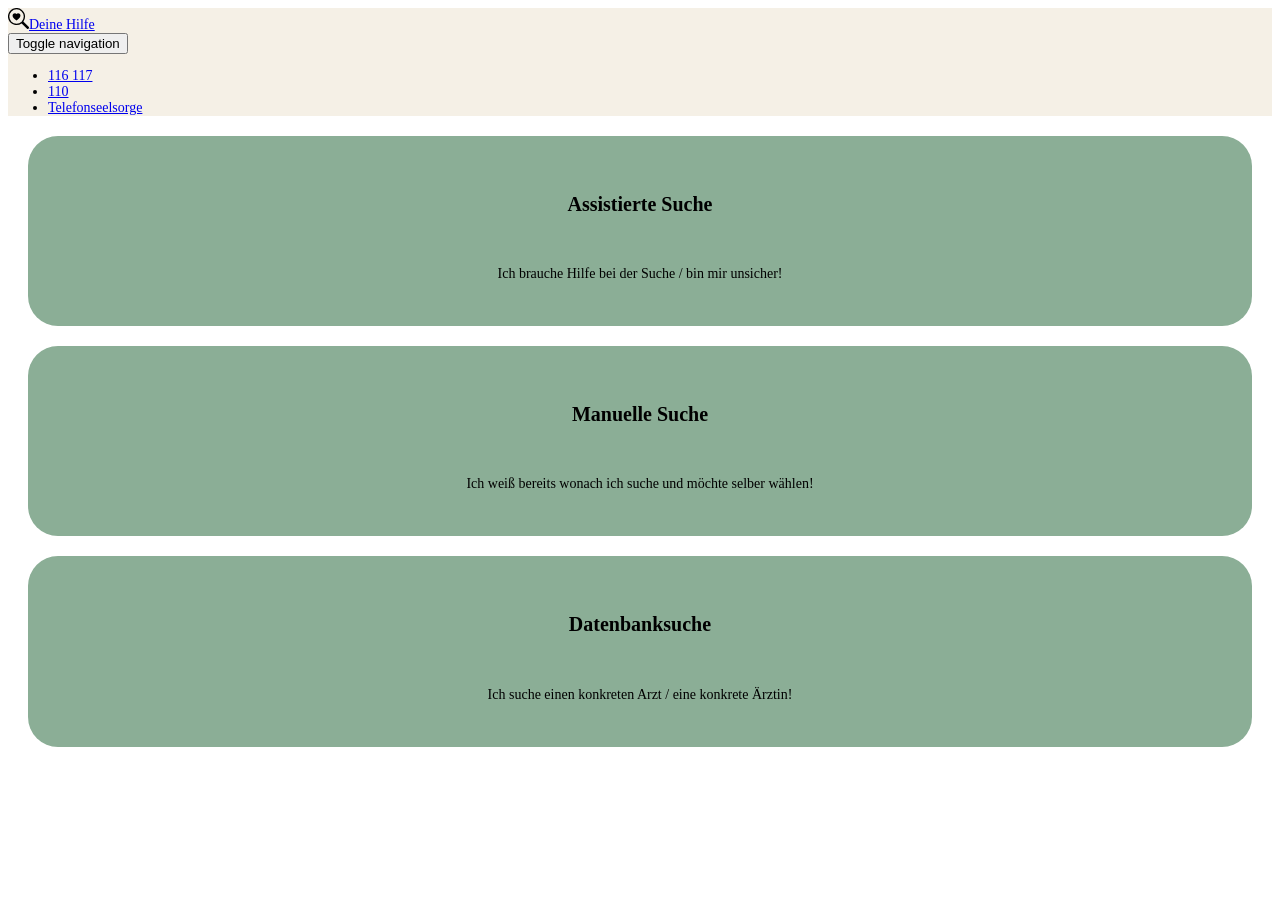
==== Export/index.html @ 64e5165f "Export" ====
<!DOCTYPE html>
<html data-bs-theme="light" lang="en">

<head>
    <meta charset="utf-8">
    <meta name="viewport" content="width=device-width, initial-scale=1.0, shrink-to-fit=no">
    <title>EIIA_APL_Marc</title>
    <link rel="stylesheet" href="assets/bootstrap/css/bootstrap.min.css">
    <link rel="stylesheet" href="assets/css/Nunito.css">
    <link rel="stylesheet" href="assets/css/styles.css">
</head>

<body>
    <main>
        <nav class="navbar navbar-expand-md bg-body mt-0 pt-3 pb-3">
            <div class="container-fluid">
                <div class="container d-flex w-50 flex-grow-1 align-items-center"><svg class="bi bi-search-heart" xmlns="http://www.w3.org/2000/svg" width="1.5em" height="1.5em" fill="currentColor" viewBox="0 0 16 16">
    <path d="M6.5 4.482c1.664-1.673 5.825 1.254 0 5.018-5.825-3.764-1.664-6.69 0-5.018"></path>
    <path d="M13 6.5a6.47 6.47 0 0 1-1.258 3.844q.06.044.115.098l3.85 3.85a1 1 0 0 1-1.414 1.415l-3.85-3.85a1 1 0 0 1-.1-.115h.002A6.5 6.5 0 1 1 13 6.5M6.5 12a5.5 5.5 0 1 0 0-11 5.5 5.5 0 0 0 0 11"></path>
</svg><a class="navbar-brand ms-0 ps-2 me-0 pt-1 pb-1" href="#">Deine Hilfe</a></div><button class="navbar-toggler" data-bs-toggle="collapse" data-bs-target="#navcol-1"><span class="visually-hidden">Toggle navigation</span><span class="navbar-toggler-icon"></span></button>
                <div class="collapse navbar-collapse d-md-flex justify-content-md-end" id="navcol-1">
                    <ul class="navbar-nav">
                        <li class="nav-item"><a class="nav-link active" href="tel:116117">116 117</a></li>
                        <li class="nav-item"><a class="nav-link" href="tel:110">110</a></li>
                        <li class="nav-item"><a class="nav-link" href="tel:116123 ">Telefonseelsorge</a></li>
                    </ul>
                </div>
            </div>
        </nav>
        <div class="container">
            <div class="card btn">
                <div class="card-body">
                    <h4 class="card-title">Assistierte Suche</h4>
                    <p class="card-text">Ich brauche Hilfe bei der Suche / bin mir unsicher!</p>
                </div>
            </div>
            <div class="card btn">
                <div class="card-body">
                    <h4 class="card-title">Manuelle Suche</h4>
                    <p class="card-text">Ich weiß bereits wonach ich suche und möchte selber wählen!</p>
                </div>
            </div>
            <div class="card btn">
                <div class="card-body">
                    <h4 class="card-title">Datenbanksuche</h4>
                    <p class="card-text">Ich suche einen konkreten Arzt / eine konkrete Ärztin!</p>
                </div>
            </div>
        </div>
    </main>
    <script src="assets/bootstrap/js/bootstrap.min.js"></script>
</body>

</html>
---- Export/assets/css/Nunito.css ----
@font-face {
	font-family: 'Nunito';
	src: url(../../assets/fonts/Nunito-09d390e5876e4aa7c6f5e438f1614684.woff2) format('woff2');
	font-weight: 400;
	font-style: normal;
	font-display: swap;
	unicode-range: U+0460-052F, U+1C80-1C8A, U+20B4, U+2DE0-2DFF, U+A640-A69F, U+FE2E-FE2F;
}

@font-face {
	font-family: 'Nunito';
	src: url(../../assets/fonts/Nunito-8b28b9daa81300a142b5e656fa358a9f.woff2) format('woff2');
	font-weight: 400;
	font-style: normal;
	font-display: swap;
	unicode-range: U+0301, U+0400-045F, U+0490-0491, U+04B0-04B1, U+2116;
}

@font-face {
	font-family: 'Nunito';
	src: url(../../assets/fonts/Nunito-d2909e3406d21f5227698c7efa79f1c7.woff2) format('woff2');
	font-weight: 400;
	font-style: normal;
	font-display: swap;
	unicode-range: U+0102-0103, U+0110-0111, U+0128-0129, U+0168-0169, U+01A0-01A1, U+01AF-01B0, U+0300-0301, U+0303-0304, U+0308-0309, U+0323, U+0329, U+1EA0-1EF9, U+20AB;
}

@font-face {
	font-family: 'Nunito';
	src: url(../../assets/fonts/Nunito-4af3a10f82110460fb3ffc6973429718.woff2) format('woff2');
	font-weight: 400;
	font-style: normal;
	font-display: swap;
	unicode-range: U+0100-02BA, U+02BD-02C5, U+02C7-02CC, U+02CE-02D7, U+02DD-02FF, U+0304, U+0308, U+0329, U+1D00-1DBF, U+1E00-1E9F, U+1EF2-1EFF, U+2020, U+20A0-20AB, U+20AD-20C0, U+2113, U+2C60-2C7F, U+A720-A7FF;
}

@font-face {
	font-family: 'Nunito';
	src: url(../../assets/fonts/Nunito-49cbf8c7f8194f014216f47fc1d9e734.woff2) format('woff2');
	font-weight: 400;
	font-style: normal;
	font-display: swap;
	unicode-range: U+0000-00FF, U+0131, U+0152-0153, U+02BB-02BC, U+02C6, U+02DA, U+02DC, U+0304, U+0308, U+0329, U+2000-206F, U+20AC, U+2122, U+2191, U+2193, U+2212, U+2215, U+FEFF, U+FFFD;
}
---- Export/assets/css/styles.css ----
:root {
  --green-300: #C3D5C8;
  --green-400: #ABC4B3;
  --green-500: #8BAE96;
  --green-600: #649072;
  --green-700: #3B5444;
  --cream-300: #FDF9F2;
  --cream-400: #F5F0E6;
  --cream-500: #EEE5D3;
  --cream-600: #E2D3B6;
  --cream-700: #D7C298;
  --blue-400: #36608F;
  --blue-500: #1A3A5F;
  --blue-600: #122740;
  --card-shadow: 0 12px 32px rgba(26, 58, 95, 0.08);
}

body {
  font-family: 'Nunito';
  font-size: 14px;
}

.navbar {
  background-color: var(--cream-400) !important;
}

h1, h2, h3, h4, h5, h6 {
  font-size: 20px;
  font-weight: 600;
  text-align: center;
}

.card {
  background-color: var(--cream-400);
  border-radius: 30px !important;
  border: none;
  margin: 20px;
}

.card-body {
  padding: 30px;
  align-items: center;
  display: flex;
  flex-direction: column;
  gap: 10px;
}

.btn {
  border-radius: 10px;
  background-color: var(--green-500) !important;
}
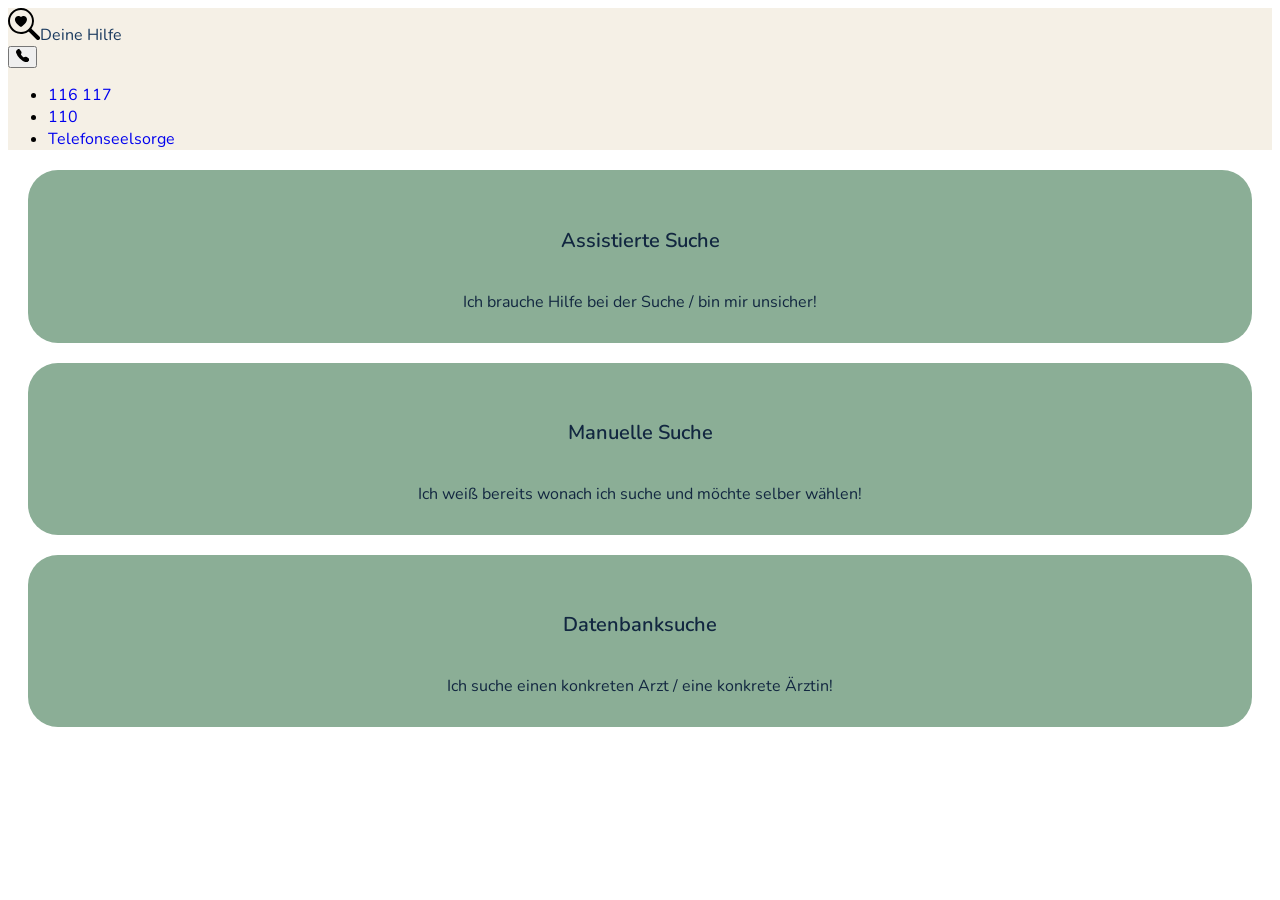
==== commit 5d6436bc: "export und manuelle anpassungen" ====
--- a/Export/index.html
+++ b/Export/index.html
@@ -4,49 +4,55 @@
 <head>
     <meta charset="utf-8">
     <meta name="viewport" content="width=device-width, initial-scale=1.0, shrink-to-fit=no">
-    <title>EIIA_APL_Marc</title>
+    <title>Deine Hilfe</title>
     <link rel="stylesheet" href="assets/bootstrap/css/bootstrap.min.css">
-    <link rel="stylesheet" href="assets/css/Nunito.css">
-    <link rel="stylesheet" href="assets/css/styles.css">
+    <link rel="stylesheet" href="https://fonts.googleapis.com/css?family=Nunito&amp;display=swap">
+    <link rel="stylesheet" href="assets/css/bss-overrides.css">
+    <link rel="stylesheet" href="assets/css/Empty-Card.css">
+    <link rel="stylesheet" href="assets/css/styles.compiled.css">
 </head>
 
 <body>
     <main>
         <nav class="navbar navbar-expand-md bg-body mt-0 pt-3 pb-3">
             <div class="container-fluid">
-                <div class="container d-flex w-50 flex-grow-1 align-items-center"><svg class="bi bi-search-heart" xmlns="http://www.w3.org/2000/svg" width="1.5em" height="1.5em" fill="currentColor" viewBox="0 0 16 16">
+                <div class="container d-flex w-50 flex-grow-1 align-items-center"><svg class="bi bi-search-heart text-secondary" xmlns="http://www.w3.org/2000/svg" width="2em" height="2em" fill="currentColor" viewBox="0 0 16 16">
     <path d="M6.5 4.482c1.664-1.673 5.825 1.254 0 5.018-5.825-3.764-1.664-6.69 0-5.018"></path>
     <path d="M13 6.5a6.47 6.47 0 0 1-1.258 3.844q.06.044.115.098l3.85 3.85a1 1 0 0 1-1.414 1.415l-3.85-3.85a1 1 0 0 1-.1-.115h.002A6.5 6.5 0 1 1 13 6.5M6.5 12a5.5 5.5 0 1 0 0-11 5.5 5.5 0 0 0 0 11"></path>
-</svg><a class="navbar-brand ms-0 ps-2 me-0 pt-1 pb-1" href="#">Deine Hilfe</a></div><button class="navbar-toggler" data-bs-toggle="collapse" data-bs-target="#navcol-1"><span class="visually-hidden">Toggle navigation</span><span class="navbar-toggler-icon"></span></button>
+</svg><a class="navbar-brand ms-3 ps-2 me-0 pt-1 pb-1" href="#">Deine Hilfe</a></div><button class="navbar-toggler border-0" data-bs-toggle="collapse" data-bs-target="#navcol-1"><svg class="bi bi-telephone-fill text-secondary" xmlns="http://www.w3.org/2000/svg" width="1em" height="1em" fill="currentColor" viewBox="0 0 16 16">
+                        <path fill-rule="evenodd" d="M1.885.511a1.745 1.745 0 0 1 2.61.163L6.29 2.98c.329.423.445.974.315 1.494l-.547 2.19a.68.68 0 0 0 .178.643l2.457 2.457a.68.68 0 0 0 .644.178l2.189-.547a1.75 1.75 0 0 1 1.494.315l2.306 1.794c.829.645.905 1.87.163 2.611l-1.034 1.034c-.74.74-1.846 1.065-2.877.702a18.6 18.6 0 0 1-7.01-4.42 18.6 18.6 0 0 1-4.42-7.009c-.362-1.03-.037-2.137.703-2.877z"></path>
+                    </svg></button>
                 <div class="collapse navbar-collapse d-md-flex justify-content-md-end" id="navcol-1">
                     <ul class="navbar-nav">
-                        <li class="nav-item"><a class="nav-link active" href="tel:116117">116 117</a></li>
+                        <li class="nav-item"><a class="nav-link" href="tel:116117">116 117</a></li>
                         <li class="nav-item"><a class="nav-link" href="tel:110">110</a></li>
                         <li class="nav-item"><a class="nav-link" href="tel:116123 ">Telefonseelsorge</a></li>
                     </ul>
                 </div>
             </div>
         </nav>
-        <div class="container">
-            <div class="card btn">
-                <div class="card-body">
-                    <h4 class="card-title">Assistierte Suche</h4>
-                    <p class="card-text">Ich brauche Hilfe bei der Suche / bin mir unsicher!</p>
+        <div class="container"><a href="assistiert.html">
+                <div class="card btn">
+                    <div class="card-body">
+                        <h4 class="card-title">Assistierte Suche</h4>
+                        <p class="card-text">Ich brauche Hilfe bei der Suche / bin mir unsicher!</p>
+                    </div>
                 </div>
-            </div>
-            <div class="card btn">
-                <div class="card-body">
-                    <h4 class="card-title">Manuelle Suche</h4>
-                    <p class="card-text">Ich weiß bereits wonach ich suche und möchte selber wählen!</p>
+            </a><a href="manuell.html">
+                <div class="card btn">
+                    <div class="card-body">
+                        <h4 class="card-title">Manuelle Suche</h4>
+                        <p class="card-text">Ich weiß bereits wonach ich suche und möchte selber wählen!</p>
+                    </div>
                 </div>
-            </div>
-            <div class="card btn">
-                <div class="card-body">
-                    <h4 class="card-title">Datenbanksuche</h4>
-                    <p class="card-text">Ich suche einen konkreten Arzt / eine konkrete Ärztin!</p>
+            </a><a href="datenbank.html">
+                <div class="card btn">
+                    <div class="card-body">
+                        <h4 class="card-title">Datenbanksuche</h4>
+                        <p class="card-text">Ich suche einen konkreten Arzt / eine konkrete Ärztin!</p>
+                    </div>
                 </div>
-            </div>
-        </div>
+            </a></div>
     </main>
     <script src="assets/bootstrap/js/bootstrap.min.js"></script>
 </body>
--- a/Export/assets/css/bss-overrides.css
+++ b/Export/assets/css/bss-overrides.css
@@ -0,0 +1,75 @@
+:root, [data-bs-theme=light] {
+  --bs-primary: #1A3A5F;
+  --bs-primary-rgb: 26,58,95;
+  --bs-primary-text-emphasis: #0A1726;
+  --bs-primary-bg-subtle: #D1D8DF;
+  --bs-primary-border-subtle: #A3B0BF;
+  --bs-secondary: #8BAE96;
+  --bs-secondary-rgb: 139,174,150;
+  --bs-secondary-text-emphasis: #38463C;
+  --bs-secondary-bg-subtle: #E8EFEA;
+  --bs-secondary-border-subtle: #D1DFD5;
+}
+
+.btn-primary {
+  --bs-btn-color: #fff;
+  --bs-btn-bg: #1A3A5F;
+  --bs-btn-border-color: #1A3A5F;
+  --bs-btn-hover-color: #fff;
+  --bs-btn-hover-bg: #163151;
+  --bs-btn-hover-border-color: #152E4C;
+  --bs-btn-focus-shadow-rgb: 221,225,231;
+  --bs-btn-active-color: #fff;
+  --bs-btn-active-bg: #152E4C;
+  --bs-btn-active-border-color: #142C47;
+  --bs-btn-disabled-color: #fff;
+  --bs-btn-disabled-bg: #1A3A5F;
+  --bs-btn-disabled-border-color: #1A3A5F;
+}
+
+.btn-outline-primary {
+  --bs-btn-color: #1A3A5F;
+  --bs-btn-border-color: #1A3A5F;
+  --bs-btn-focus-shadow-rgb: 26,58,95;
+  --bs-btn-hover-color: #fff;
+  --bs-btn-hover-bg: #1A3A5F;
+  --bs-btn-hover-border-color: #1A3A5F;
+  --bs-btn-active-color: #fff;
+  --bs-btn-active-bg: #1A3A5F;
+  --bs-btn-active-border-color: #1A3A5F;
+  --bs-btn-disabled-color: #1A3A5F;
+  --bs-btn-disabled-bg: transparent;
+  --bs-btn-disabled-border-color: #1A3A5F;
+}
+
+.btn-secondary {
+  --bs-btn-color: #000000;
+  --bs-btn-bg: #8BAE96;
+  --bs-btn-border-color: #8BAE96;
+  --bs-btn-hover-color: #000000;
+  --bs-btn-hover-bg: #9CBAA6;
+  --bs-btn-hover-border-color: #97B6A1;
+  --bs-btn-focus-shadow-rgb: 21,26,23;
+  --bs-btn-active-color: #000000;
+  --bs-btn-active-bg: #A2BEAB;
+  --bs-btn-active-border-color: #97B6A1;
+  --bs-btn-disabled-color: #000000;
+  --bs-btn-disabled-bg: #8BAE96;
+  --bs-btn-disabled-border-color: #8BAE96;
+}
+
+.btn-outline-secondary {
+  --bs-btn-color: #8BAE96;
+  --bs-btn-border-color: #8BAE96;
+  --bs-btn-focus-shadow-rgb: 139,174,150;
+  --bs-btn-hover-color: #000000;
+  --bs-btn-hover-bg: #8BAE96;
+  --bs-btn-hover-border-color: #8BAE96;
+  --bs-btn-active-color: #000000;
+  --bs-btn-active-bg: #8BAE96;
+  --bs-btn-active-border-color: #8BAE96;
+  --bs-btn-disabled-color: #8BAE96;
+  --bs-btn-disabled-bg: transparent;
+  --bs-btn-disabled-border-color: #8BAE96;
+}
+
--- a/Export/assets/css/Empty-Card.css
+++ b/Export/assets/css/Empty-Card.css
@@ -0,0 +1,21 @@
+h1, h2, h3, h4, h5, h6 {
+  font-size: 20px;
+  font-weight: 600;
+  text-align: center;
+}
+
+.card {
+  background-color: var(--cream-400);
+  border-radius: 30px !important;
+  border: none;
+  margin: 20px;
+}
+
+.card-body {
+  padding: 30px;
+  align-items: center;
+  display: flex;
+  flex-direction: column;
+  gap: 10px;
+}
+
--- a/Export/assets/css/styles.compiled.css
+++ b/Export/assets/css/styles.compiled.css
@@ -0,0 +1,143 @@
+:root {
+  --pure-green: #6A994E;
+  --pure-yellow: #E9C46A;
+  --pure-red: #B05B4B;
+  --green-300: #C3D5C8;
+  --green-400: #ABC4B3;
+  --green-500: #8BAE96;
+  --green-600: #649072;
+  --green-700: #3B5444;
+  --cream-300: #FDF9F2;
+  --cream-400: #F5F0E6;
+  --cream-500: #EEE5D3;
+  --cream-600: #E2D3B6;
+  --cream-700: #D7C298;
+  --blue-400: #36608F;
+  --blue-500: #1A3A5F;
+  --blue-600: #122740;
+  --card-shadow: 0 12px 32px rgba(26, 58, 95, 0.08);
+}
+
+body {
+  font-family: "Nunito";
+  font-size: 16px;
+}
+
+.navbar {
+  background-color: var(--cream-400) !important;
+  margin-bottom: 20px;
+}
+
+.navbar-brand {
+  color: var(--blue-500) !important;
+}
+
+h1, h2, h3, h4, h5, h6 {
+  font-size: 20px;
+  font-weight: 600;
+  text-align: center;
+}
+
+.card {
+  background-color: var(--cream-400);
+  border-radius: 30px !important;
+  border: none;
+  margin: 20px;
+}
+
+.card-body {
+  padding: 30px;
+  align-items: center;
+  display: flex;
+  flex-direction: column;
+  gap: 10px;
+}
+
+.card-text {
+  text-align: center;
+}
+
+.note {
+  font-size: 12px;
+}
+
+.btn {
+  border-radius: 13px;
+  background-color: var(--green-500) !important;
+  color: var(--blue-600) !important;
+  padding: 0px;
+  border-color: var(--green-500) !important;
+}
+
+.progress {
+  height: 8px;
+}
+
+.progress-bar {
+  color: rgba(0, 0, 0, 0);
+  background-color: var(--green-500);
+  border-radius: 4px;
+}
+
+.form-check-input {
+  border-color: var(--green-400);
+}
+
+.form-check-input:checked {
+  background-color: var(--green-600);
+  border-color: var(--green-600);
+}
+
+.form-check-input:focus {
+  outline: none;
+  box-shadow: none;
+}
+
+.time-select {
+  padding-left: 40px;
+}
+
+.form-range::-webkit-slider-thumb {
+  background: var(--green-500);
+}
+
+.form-range::-webkit-slider-runnable-track {
+  background: white;
+}
+
+output {
+  width: 80px;
+  text-align: end;
+}
+
+a {
+  text-decoration: none;
+}
+
+.form-select {
+  border-radius: 19px;
+  border-color: var(--green-500);
+  background-color: var(--cream-300);
+}
+
+.form-control {
+  border-radius: 19px;
+  border-color: var(--green-500);
+  background-color: var(--cream-300);
+}
+
+.therapeut {
+  background-color: var(--cream-500);
+  border-radius: 15px;
+  padding: 10px;
+  padding-left: 15px;
+  text-align: left !important;
+}
+
+p {
+  margin: 0px;
+}
+
+.ampel-icon {
+  margin-top: 3px;
+}
